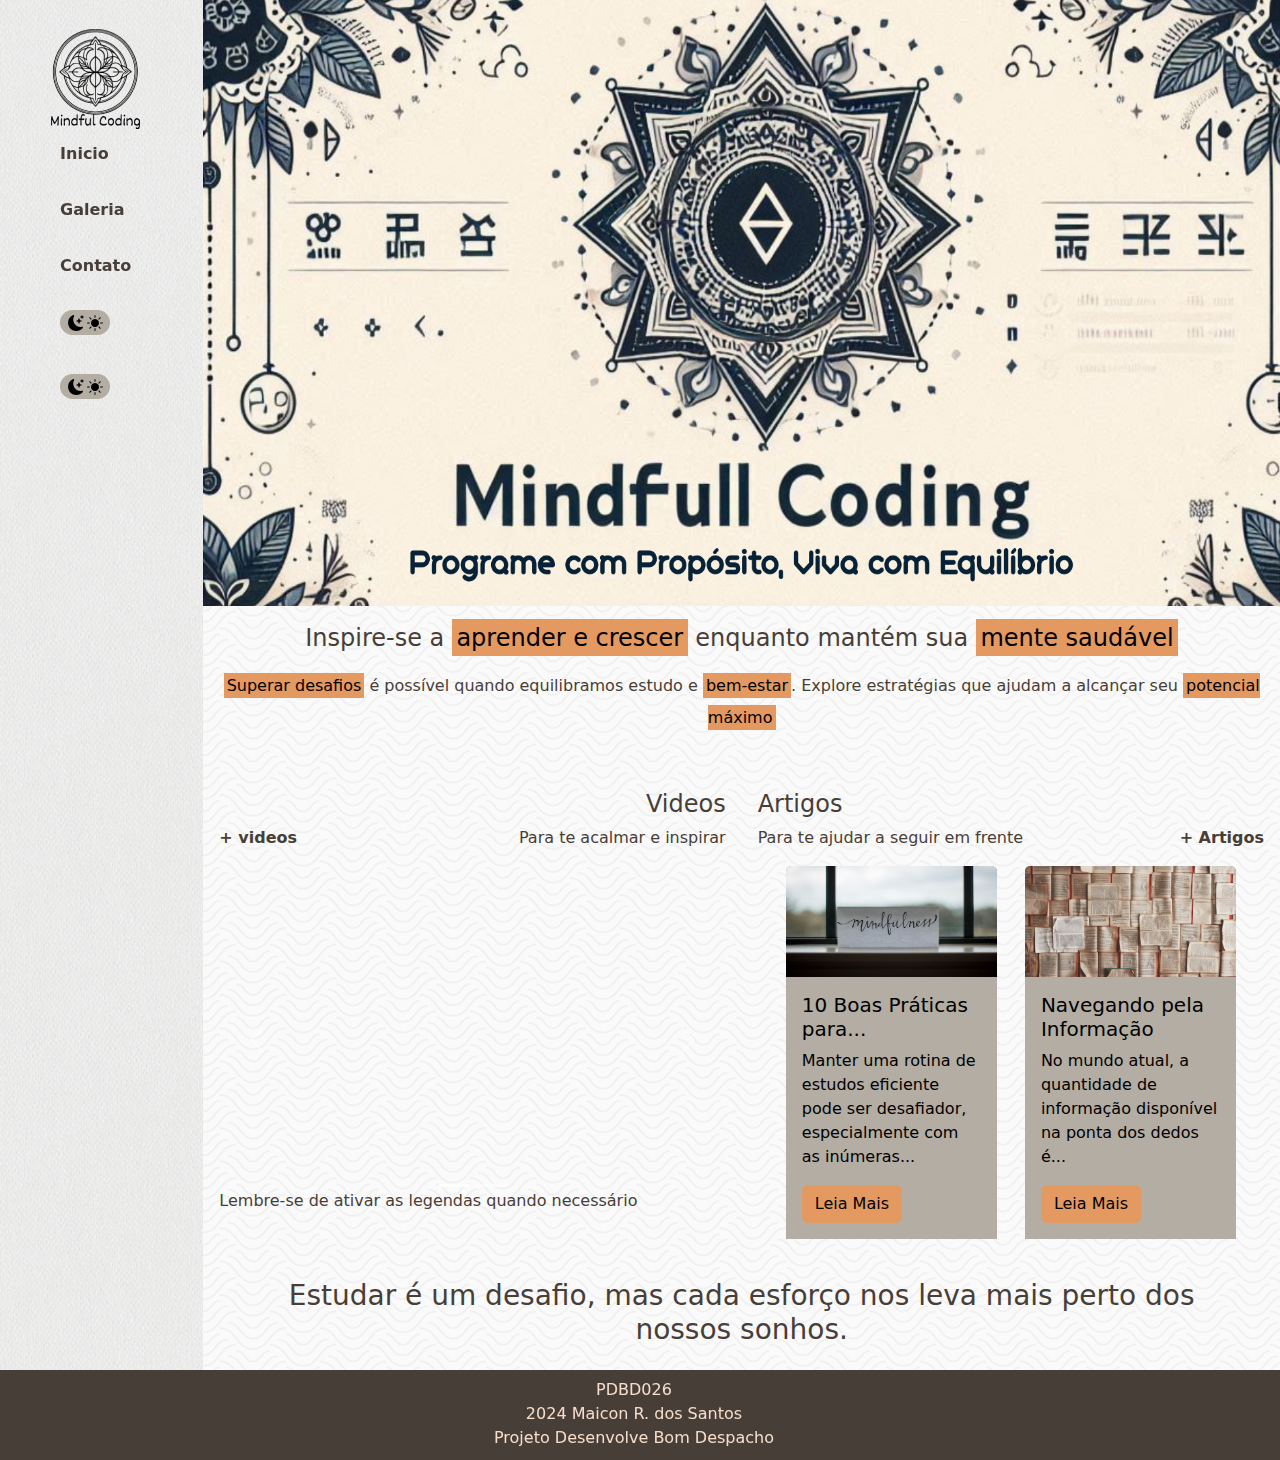
==== index.html @ 287e79bf "add darkmode toggler to all pages" ====
<!DOCTYPE html>
<html lang="pt-br">
	<head>
		<meta charset="utf-8" />
		<meta name="viewport" content="width=device-width, initial-scale=1" />
		<meta name="description" content="" />
		<meta name="author" content="Maicon Rodrigues dos Santos" />
		<link rel="icon" href="#" />
		<link rel="icon" href="#" type="image/svg+xml" />
		<link rel="apple-touch-icon" href="#" />
		<link rel="stylesheet" href="css/bootstrap.css" />
		<link rel="stylesheet" href="css/main.css" />
		<script src="/js/bootstrap.bundle.js"></script>

		<title>Mindful Coding</title>
	</head>
	<body>
		<!-- Wrapper Necessário para Sidebar Responsiva -->
		<div id="wrapper" class="container-fluid p-0">
			<!-- Row 1 que vai abrigar col 1, col 2 e seus aninhamentos quando . > md-->
			<div class="row me-0">
				<!-- Col 3/12 na row 1 que vai abrigar a sidebar de menu quando . > md-->
				<div
					class="col-md-2 p-0 p-md-3 js-image-lightdark"
					data-filename="texture-1.png"
					id="col-1"
				>
					<header class="">
						<nav
							class="navbar flex-column flex-md-column mb-md-auto"
							role="navigation"
							id="main-nav"
						>
							<nav class="navbar-brand">
								<a class="" href="index.html">
									<img
										src="#"
										data-filename="logo_72x100.png"
										class="js-image-lightdark"
										alt="Mindful Coding Logo"
									/>
								</a>
							</nav>
							<ul class="nav gap-3">
								<li class="nav-item nav-link">
									<a
										class="js-hover-lightdark"
										href="index.html"
										>Inicio</a
									>
								</li>
								<li class="nav-item nav-link">
									<a
										class="js-hover-lightdark"
										href="galeria.html"
										>Galeria</a
									>
								</li>
								<li class="nav-item nav-link">
									<a
										class="js-hover-lightdark"
										href="contato.html"
										>Contato</a
									>
								</li>
								<li class="nav-item nav-link">
									<div class="dark-mode-toggle">
										<input type="checkbox" id="dark-mode-checkbox" class="dark-mode-checkbox">
										<label for="dark-mode-checkbox" class="dark-mode-label">
										  <i class="bi bi-moon-stars-fill"></i>
										  <i class="bi bi-brightness-high-fill"></i>
										</label>
									  </div>
								</li>
								<li class="nav-item nav-link">
									<div class="dark-mode-toggle">
										<input type="checkbox" id="dark-mode-checkbox" class="dark-mode-checkbox">
										<label for="dark-mode-checkbox" class="dark-mode-label">
										  <i class="bi bi-moon-stars-fill"></i>
										  <i class="bi bi-brightness-high-fill"></i>
										</label>
									  </div>
								</li>
							</ul>
						</nav>
						
					</header>
				</div>
				<!-- Col 9/12 na row 1 que vai abrigar o conteúdo  -->
				<div
					class="col-md-10 p-0 g-md-2 js-image-lightdark mt-0"
					data-filename="texture-2.png"
					id="col-2"
				>
					<img
						src="#"
						data-filename="hero-banner-1600x900.png"
						alt="Um grande banner com formas abstratas da cultura indiana, logo do Mindful Coding e texto Mindful Coding escrito."
						class="img-fluid js-image-lightdark"
					/>

					<main class="container-xl g-0">
						<!-- Row 2 na col 9/12 que abriga o conteúdo quando . > md -->
						<div class="row mt-2">
							<div class="container-lg text-wrap text-center">
								<h4 class="lh-lg px-3">
									Inspire-se a
									<mark>aprender e crescer</mark> enquanto
									mantém sua <mark> mente saudável </mark>
								</h4>
								<p class="lh-lg px-3">
									<mark>Superar desafios</mark> é possível
									quando equilibramos estudo e
									<mark>bem-estar</mark>. Explore estratégias
									que ajudam a alcançar seu
									<mark>potencial máximo</mark>
								</p>
							</div>
						</div>
						<!-- Row 3 na Col 9/12 que abriga videos e artigos quando . > md -->
						<div class="row g-0 mt-4">
							<!-- col 6/12 na Row 3 Col 9/12 que abriga o carousel -->
							<div class="col-lg-6 p-0 p-md-3">
								<div
									class="d-flex flex-row justify-content-between mx-4 mx-md-0"
								>
									<p class="align-self-end">
										<a
											class="js-hover-lightdark"
											href="galeria.html"
											>+ videos</a
										>
									</p>
									<div>
										<h4 class="text-end">Videos</h4>
										<p>Para te acalmar e inspirar</p>
									</div>
								</div>

								<!-- Display: None habilitado no carousel em ambiente de produção para evitar reloads o tempo todo -->
								<!-- <h1>Carousel</h1> -->
								<div
									id="inspirational-carousel-video"
									class="carousel slide"
									data-bs-touch="true"
								>
									<div class="carousel-indicators">
										<button
											type="button"
											data-bs-target="#inspirational-carousel-video"
											data-bs-slide-to="0"
											class="active"
											aria-current="true"
											aria-label="Slide 1"
										></button>
										<button
											type="button"
											data-bs-target="#inspirational-carousel-video"
											data-bs-slide-to="1"
											aria-label="Slide 2"
										></button>
									</div>
									<div class="carousel-inner">
										<div class="carousel-item active">
											<div>
												<iframe
													class="d-block w-100"
													width="560"
													height="315"
													src="https://www.youtube.com/embed/J-swZaKN2Ic?si=wTiTRAUeCMXdbZ1k"
													title="YouTube video player"
													frameborder="0"
													allow="accelerometer; autoplay; clipboard-write; encrypted-media; gyroscope; web-share"
													referrerpolicy="strict-origin-when-cross-origin"
													allowfullscreen
												></iframe>
											</div>
										</div>
										<div class="carousel-item">
											<iframe
												class="d-block w-100"
												width="560"
												height="315"
												src="https://www.youtube.com/embed/5MgBikgcWnY?si=8ZqjznVdF_7S7Ui6"
												title="YouTube video player"
												frameborder="0"
												allow="accelerometer; autoplay; clipboard-write; encrypted-media; gyroscope; web-share"
												referrerpolicy="strict-origin-when-cross-origin"
												allowfullscreen
											></iframe>
										</div>
									</div>
									<button
										class="carousel-control-prev"
										type="button"
										data-bs-target="#inspirational-carousel-video"
										data-bs-slide="prev"
									>
										<span
											class="carousel-control-prev-icon"
											aria-hidden="true"
										></span>
										<span class="visually-hidden"
											>Anterior</span
										>
									</button>
									<button
										class="carousel-control-next"
										type="button"
										data-bs-target="#inspirational-carousel-video"
										data-bs-slide="next"
									>
										<span
											class="carousel-control-next-icon"
											aria-hidden="true"
										></span>
										<span class="visually-hidden"
											>Próximo</span
										>
									</button>
									<p
										class="fs-6 mx-3 mx-md-0 text-center text-md-start mt-2"
									>
										Lembre-se de ativar as legendas quando
										necessário
									</p>
								</div>
							</div>

							<!-- Col 6/12 na Rw 3 col 9/12 que abriga os artigos -->
							<div class="col-lg-6 p-0 p-md-3">
								<div
									class="d-flex flex-row justify-content-between mx-4 mx-md-0"
								>
									<div class="text-start mx-3 mx-md-0">
										<h4>Artigos</h4>
										<p>Para te ajudar a seguir em frente</p>
									</div>
									<div class="align-self-end">
										<p
											class="text-end d-none d-md-inline-flex text-nowrap"
										>
											<a
												class="js-hover-lightdark"
												href="galeria.html"
												>+ Artigos</a
											>
										</p>
									</div>
								</div>
								<div
									class="container-lg d-flex flex-row justify-content-evenly p-0 g-5"
								>
									<div
										class="card col-5"
										data-bs-theme="dark"
									>
										<img
											src="./img/mindfulness.jpg"
											class="card-img-top"
											alt="Um bilhete escrito Mindfulness contra a janela embaçada em um dia frio de inverno"
										/>
										<div class="card-body">
											<h5 class="card-title">
												10 Boas Práticas para...
											</h5>
											<p class="card-text">
												Manter uma rotina de estudos
												eficiente pode ser desafiador,
												especialmente com as inúmeras...
											</p>
											<a
												href="artigoa.html"
												class="btn background-color--accent"
												>Leia Mais</a
											>
										</div>
									</div>
									<div
										class="card col-5"
										data-bs-theme="dark"
									>
										<img
											src="./img/toomuchinformation.jpg"
											class="card-img-top"
											alt="Uma quantidade imensa de livros abertos"
										/>
										<div class="card-body">
											<h5 class="card-title">
												Navegando pela Informação
											</h5>
											<p class="card-text">
												No mundo atual, a quantidade de
												informação disponível na ponta
												dos dedos é...
											</p>
											<a
												href="artigob.html"
												class="btn background-color--accent"
												>Leia Mais</a
											>
										</div>
									</div>
								</div>

								<p class="text-end d-md-none mx-3 mx-md-0 mt-2">
									<a
										href="galeria.html"
										class="js-hover-lightdark"
										>+ Artigos</a
									>
								</p>
							</div>
						</div>
						<!-- Row na col 9/12 com farewell -->
						<div class="row mb-3 mt-4">
							<h3 class="text-center px-5">
								Estudar é um desafio, mas cada esforço nos leva
								mais perto dos nossos sonhos.
							</h3>
						</div>
					</main>
				</div>

				<footer
					class="container-fluid mt-auto d-flex flex-column flex-wrap align-content-center pt-2"
				>
					<ul class="list-unstyled text-center">
						<li class="">PDBD026</li>
						<li class="">2024 Maicon R. dos Santos</li>
						<li class="">Projeto Desenvolve Bom Despacho</li>
					</ul>
				</footer>
			</div>
		</div>
		<script src="./js/darkmode.js"></script>
	</body>
</html>
---- css/main.css ----
@import url("https://cdn.jsdelivr.net/npm/bootstrap-icons@1.11.3/font/bootstrap-icons.min.css");

:root {
	--primary-color: #483e38;
	--accent-color: #e49961;
	--text-color: #483e38;
	--text-color-contrast: #000000;
	--background-color: #e6e0d7;
	--background-accent-color: #b3ada3;
	--footer-color: #f6decb;
	--footer-backgroundcolor: #483e38;
	--background-article-color: hsla(34, 100%, 94%, 0.349);
}

:root.dark-mode {
	--primary-color: #00c2ff;
	--accent-color: #c086d5;
	--text-color: #00c2ff;
	--text-color-contrast: #d8f6ff;
	--background-color: #262a36;
	--background-accent-color: #222530;
	--footer-color: #00c2ff;
	--footer-backgroundcolor: #481f56;
	--background-article-color: #171920;
}

/* Variaveis de img path para light/dark mode */

/* Estilos gerais do corpo e wrapper */
body {
	color: var(--text-color);
}

.wrapper-contato {
	height: calc(100vh - 50px);
}

.col-1-contato,
.col-2-contato {
	min-height: 100%;
}

.a-style {
	color: var(--accent-color);
	text-decoration: underline;
	font-weight: bolder;
}

/* Estilos de cabeçalho e navegação */
.color-scheme-light {
	position: relative !important;
	display: inline-block !important;
	color: var(--text-color);
	text-decoration: none;
	font-weight: bolder;
}

.color-scheme-light::after {
	content: url("../img/nav_hover_120_40.png");
	position: absolute;
	top: 50%;
	left: 50%;
	transform: translate(-50%, -50%);
	display: none;
	background-size: contain;
	background-repeat: no-repeat;
	width: 120px;
	height: 40px;
}

.color-scheme-light:hover::after {
	display: block;
	height: auto;
}

.color-scheme-dark {
	position: relative !important;
	display: inline-block !important;
	color: var(--text-color);
	text-decoration: none;
	font-weight: bolder;
}

.color-scheme-dark::after {
	content: url("../img/dark/nav_hover_120_40.png");
	position: absolute;
	top: 50%;
	left: 50%;
	transform: translate(-50%, -50%);
	display: none;
	background-size: contain;
	background-repeat: no-repeat;
	width: 120px;
	height: 40px;
}

.color-scheme-dark:hover::after {
	display: block;
	height: auto;
}

.page-active::after {
	content: url();
	position: absolute;
	top: 50%;
	left: 50%;
	transform: translate(-50%, -50%);
	display: block;
	background-size: contain;
	background-repeat: no-repeat;
	width: 120px;
	height: 40px;
}

/* Animação de pulse no mark */
@keyframes mark-pulse {
	from {
		outline: 0px solid var(--accent-color);
	}
	to {
		outline: 2px solid #fee2cd;
	}
}

mark {
	background-color: var(--accent-color);
	color: var(--text-color-contrast);
	animation-duration: 0.9s;
	animation-name: mark-pulse;
	animation-iteration-count: infinite;
	animation-direction: alternate;
}

/* Estilos de carrossel*/
#inspirational-video-carousel > .carousel-item {
	height: 200px;
}

.carousel-control-prev,
.carousel-control-next {
	top: 130px;
	bottom: 130px;
}

/* estilo de cartões */

.background-color--accent {
	background-color: var(--accent-color);
	border-color: var(--accent-color);
	color: var(--text-color-contrast);
}

.card-body {
	background-color: var(--background-accent-color);
	color: var(--text-color-contrast);
}

/* Estilos de botão */
.btn:focus {
	outline: none;
	background-color: var(--accent-color) !important;
	border: none;
}

.btn:hover {
	outline: none;
	background-color: var(--accent-color);
	color: var(--text-color-contrast);
	border: none;
}

.btn {
	transition: color 0.15s ease-in-out, background-color 0.15s ease-in-out,
		border-color 0.15s ease-in-out, box-shadow 0.15s ease-in-out;
}

.navbar-brand {
	margin-right: 0px;
}

/* Estilos de artigo e parágrafo */
.article-paragraph {
	max-width: 1050px;
	background-color: var(--background-article-color);
	outline: 0.5rem solid var(--background-article-color);
}

/* Estilos de utilitários */
.badge {
	color: var(--text-color);
}

figcaption {
	color: var(--text-color) !important;
}

.card {
	border: none !important;
}

.gallery-card {
	background-color: var(--background-article-color);
	color: var(--text-color-contrast);
}

.rounded-pill {
	background-color: var(--background-accent-color);
}

/* Estilos de rodapé */
footer {
	background-color: var(--footer-backgroundcolor);
	color: var(--footer-color);
	height: 90px;
}

.footer-contato {
	position: fixed;
	bottom: 0;
}

/* Textura na área de menu */
#col-1 {
	background-image: url(../img/texture-1.png);
	background-repeat: repeat;
	mix-blend-mode: multiply;
}

#col-2 {
	background-image: url(../img/texture-2.png);
	background-repeat: repeat;
	mix-blend-mode: multiply;
}

.text-overflow-excerpt-hidden {
	width: auto;
	display: -webkit-box;
	-webkit-box-orient: vertical;
	-webkit-line-clamp: 3;
	line-clamp: 3;
	overflow: hidden;
}

.text-overflow-inline-hidden {
	width: auto;
	overflow: clip;
	white-space: nowrap;
	text-overflow: "";
}

/* Estilos responsivos */
@media (min-width: 767.98px) {
	.nav {
		flex-flow: column nowrap !important;
	}

	.nav-item {
		display: inline-flex;
		width: 100% !important;
	}
}

@media (min-width: 1399.98px) {
	.navbar {
		align-content: flex-end;
	}

	.container-xl {
		margin-left: 0px;
	}
}

/* Dark Mode Toggle */

.dark-mode-checkbox {
	display: none;
}

.dark-mode-label {
	display: inline-flex;
	align-items: center;
	justify-content: center;
	background-color: var(--background-accent-color);
	color: var(--text-color-contrast);
	width: 50px;
	height: 25px;
	border-radius: 25px;
	position: relative;
	cursor: pointer;
	transition: background-color 0.3s ease;
}

.dark-mode-label .bi {
	font-size: 16px;
	position: absolute;
	transition: transform 0.3s ease;
}

.dark-mode-label .bi-moon-stars-fill {
	transform: translate(-9px, 1px);
}

.dark-mode-label .bi-brightness-high-fill {
	transform: translate(10px, 1px);
}

.dark-mode-checkbox:checked + .dark-mode-label {
	background-color: var(--accent-color);
}

.dark-mode-checkbox:checked + .dark-mode-label .bi-moon-stars-fill {
	transform: translate(10px, 1px);
}

.dark-mode-checkbox:checked + .dark-mode-label .bi-brightness-high-fill {
	transform: translate(-9px, 1px);
}
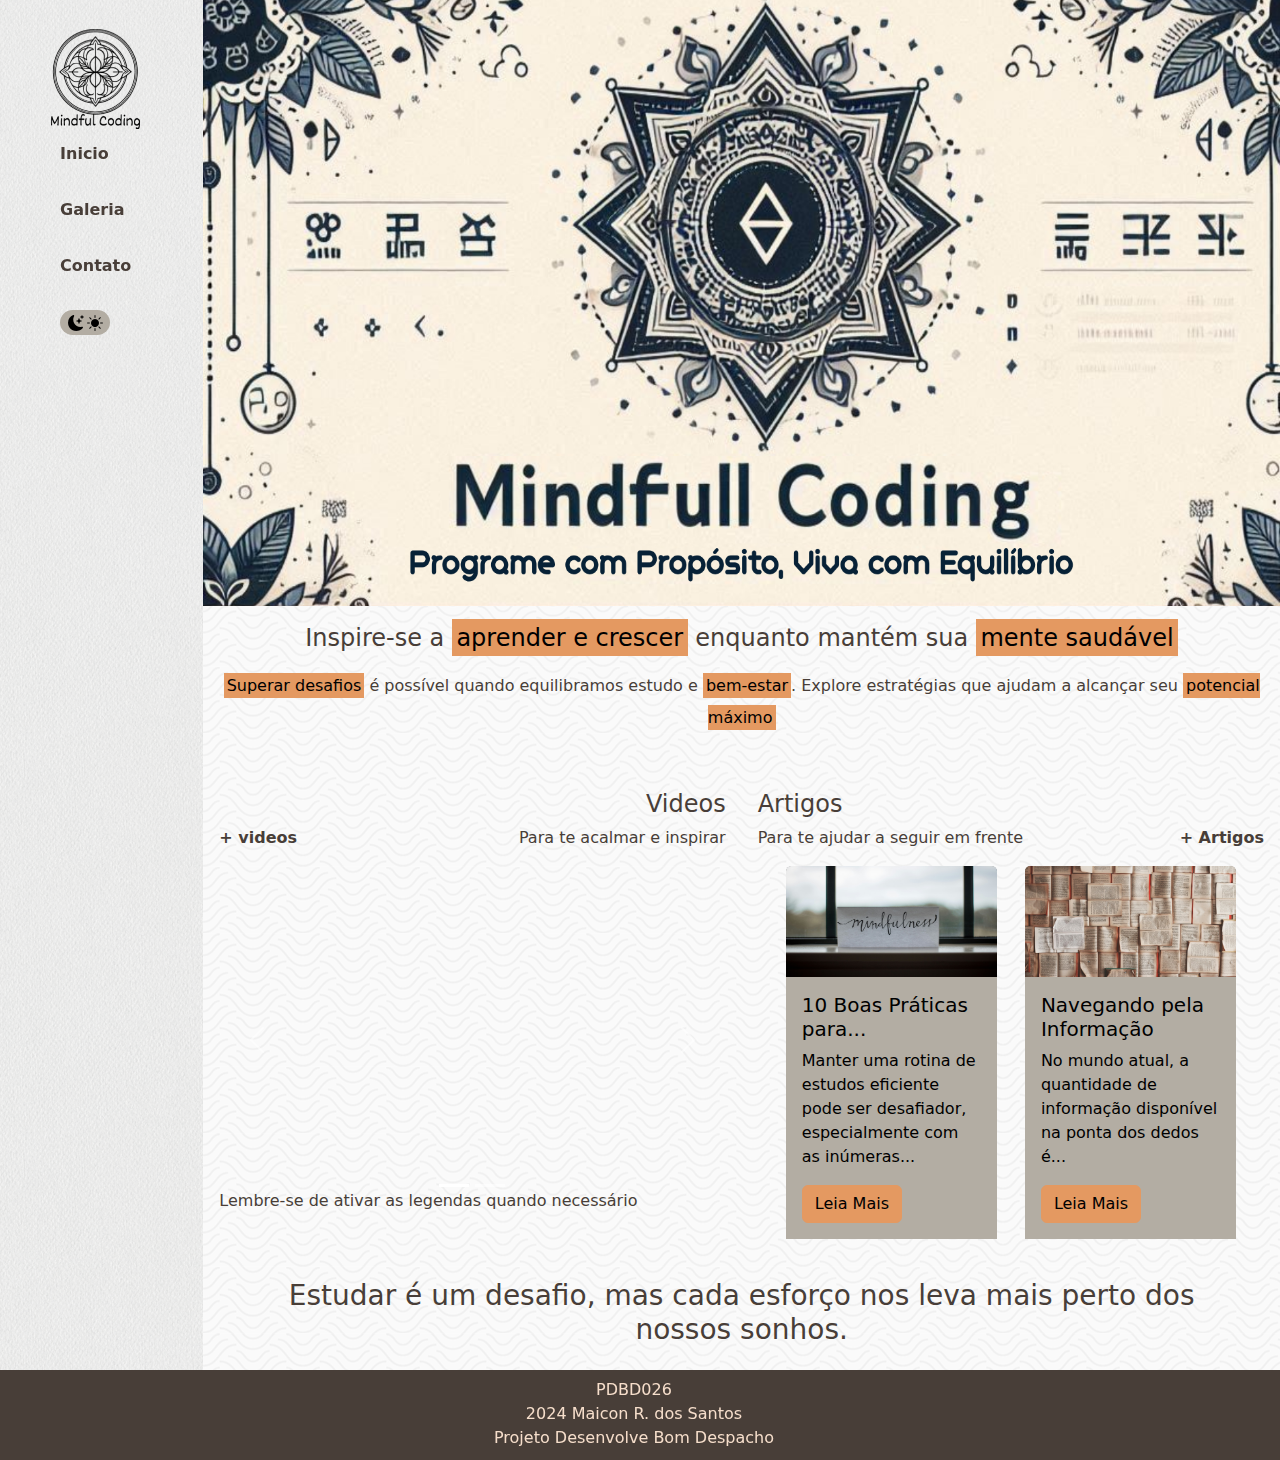
==== commit 2b3c7b2a: "fix duplicate li" ====
--- a/index.html
+++ b/index.html
@@ -11,7 +11,6 @@
 		<link rel="stylesheet" href="css/bootstrap.css" />
 		<link rel="stylesheet" href="css/main.css" />
 		<script src="/js/bootstrap.bundle.js"></script>
-
 		<title>Mindful Coding</title>
 	</head>
 	<body>
@@ -65,25 +64,26 @@
 								</li>
 								<li class="nav-item nav-link">
 									<div class="dark-mode-toggle">
-										<input type="checkbox" id="dark-mode-checkbox" class="dark-mode-checkbox">
-										<label for="dark-mode-checkbox" class="dark-mode-label">
-										  <i class="bi bi-moon-stars-fill"></i>
-										  <i class="bi bi-brightness-high-fill"></i>
+										<input
+											type="checkbox"
+											id="dark-mode-checkbox"
+											class="dark-mode-checkbox"
+										/>
+										<label
+											for="dark-mode-checkbox"
+											class="dark-mode-label"
+										>
+											<i
+												class="bi bi-moon-stars-fill"
+											></i>
+											<i
+												class="bi bi-brightness-high-fill"
+											></i>
 										</label>
-									  </div>
-								</li>
-								<li class="nav-item nav-link">
-									<div class="dark-mode-toggle">
-										<input type="checkbox" id="dark-mode-checkbox" class="dark-mode-checkbox">
-										<label for="dark-mode-checkbox" class="dark-mode-label">
-										  <i class="bi bi-moon-stars-fill"></i>
-										  <i class="bi bi-brightness-high-fill"></i>
-										</label>
-									  </div>
+									</div>
 								</li>
 							</ul>
 						</nav>
-						
 					</header>
 				</div>
 				<!-- Col 9/12 na row 1 que vai abrigar o conteúdo  -->
